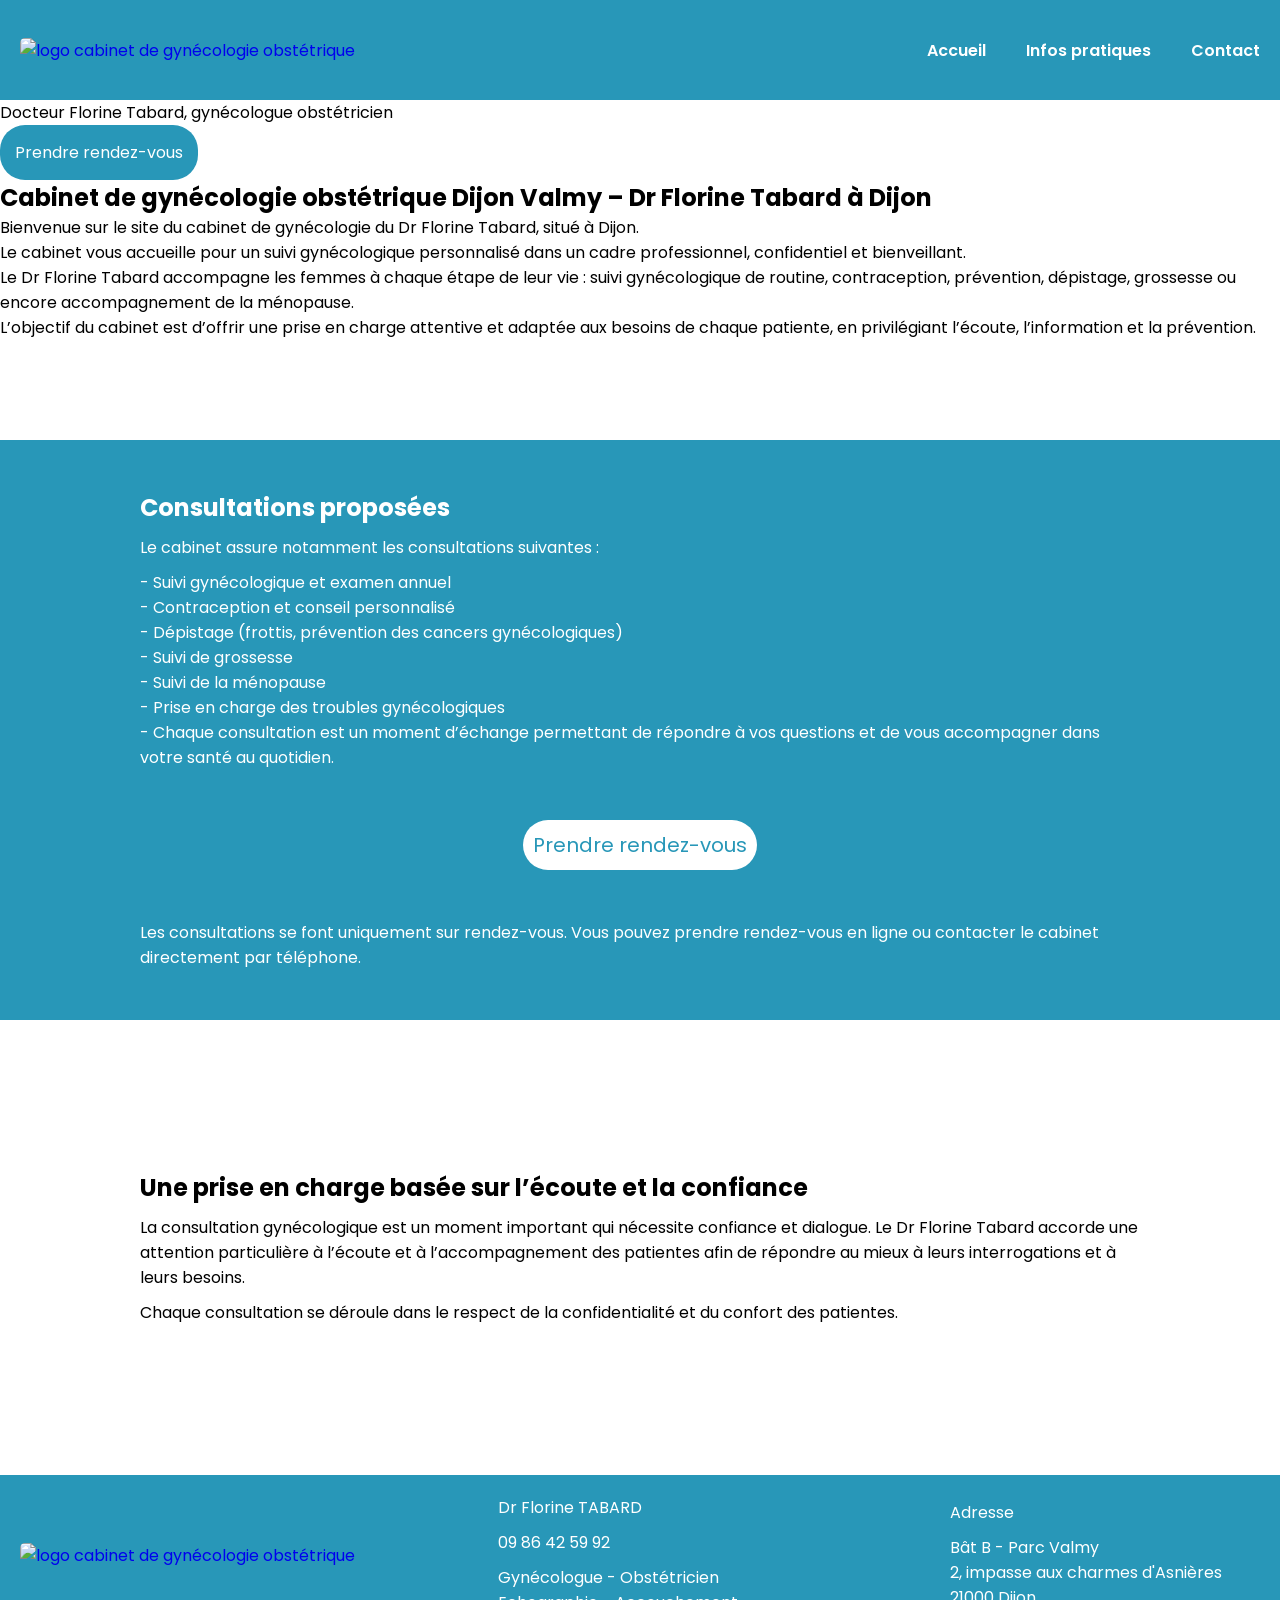
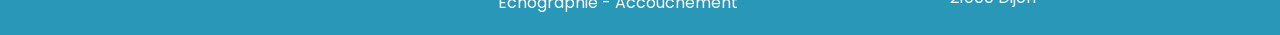
==== index.html @ edba8f2b "retour" ====
<!DOCTYPE html>
<html lang="fr">

<head>


    <meta charset="UTF-8">
    <meta name="description"
        content="Gynécologue à Dijon, consultations, suivi de grossesse, examens, conseils personnalisés et accouchements. Prenez rendez-vous rapidement.">

    <meta name="robots" content="index, follow">
    <meta name="viewport" content="width=device-width, initial-scale=1.0">



    <title>Gynécologue à Dijon - Suivi gynécologique et obstétrique</title>



    <!-- début lien vers google font -->
    <link
        href="https://fonts.googleapis.com/css2?family=Poppins:ital,wght@0,100;0,200;0,300;0,400;0,500;0,600;0,700;0,800;0,900;1,100;1,200;1,300;1,400;1,500;1,600;1,700;1,800;1,900&display=swap"
        rel="stylesheet">


    <!-- fin lien vers google font -->

    <!-- lien vers mon JS -->
    <script src="script.js" defer>   </script>

    <!-- lien vers mon css -->
    <link rel="stylesheet" href="style.css">


</head>




<body>

    <div class="overlay-menu-mobile" onclick="closeMenuMobile()">

    </div>

    <!-- mon header -->

    <header class="header">

        <div class="header_logo">

            <a href="index.html">

                <img src="assets/logo.png" alt="logo cabinet de gynécologie obstétrique">

            </a>

        </div>

        <nav class="header_nav">

            <div class="header_nav_close" onclick="closeMenuMobile()">

                <svg xmlns="http://www.w3.org/2000/svg" fill="none" viewBox="0 0 24 24" stroke-width="1.5"
                    stroke="currentColor" class="size-6">
                    <path stroke-linecap="round" stroke-linejoin="round" d="M6 18 18 6M6 6l12 12" />
                </svg>




            </div>

            <ul class="header_nav_menu">

                <li class="header_nav_menu_link">

                    <a href="index.html"> Accueil</a>

                </li>



                <li class="header_nav_menu_link">

                    <a href="infos.html"> Infos pratiques</a>

                </li>


                <li class="header_nav_menu_link">

                    <a href="contact.html"> Contact</a>

                </li>



            </ul>



        </nav>



        <!-- mon menu burger, avec le svg pris sur heroicons -->

        <div class="header_burger" onclick="openMenuMobile()">

            <svg xmlns="http://www.w3.org/2000/svg" fill="none" viewBox="0 0 24 24" stroke-width="1.5"
                stroke="currentColor" class="size-6">
                <path stroke-linecap="round" stroke-linejoin="round" d="M3.75 6.75h16.5M3.75 12h16.5m-16.5 5.25h16.5" />
            </svg>


        </div>




    </header>



    <main>

        <!-- SECTION 0 : SPECIAL HERO - TITRE -->
        <section class=" ">

            <img src="" alt="logo Cabinet de Gynécologue et obstétrique Dijon">


            <div class=" ">

                <h1 class=" "> Cabinet de gynécologie Dijon Valmy </h1>
                <p class=" ">Docteur Florine Tabard, gynécologue obstétricien</p>




                <div class=" ">

                    <a href="https://www.doctolib.fr/gynecologue-obstetricien/dijon/florine-tabard" class=" btn"
                        target="_blank">Prendre rendez-vous
                    </a>


                </div>


            </div>



        </section>




        <!-- section 1 : présentation du cabinet -->


        <section class=" ">

            <div class=" ">

                <h2>Cabinet de gynécologie obstétrique Dijon Valmy – Dr Florine Tabard à Dijon</h2>

                <p class=" ">
                    Bienvenue sur le site du cabinet de gynécologie du Dr Florine Tabard, situé à Dijon.
                </p>

                <p class=" ">
                    Le cabinet vous accueille pour un suivi gynécologique personnalisé dans un cadre professionnel,
                    confidentiel et bienveillant.
                </p>

                <p class=" ">
                    Le Dr Florine Tabard accompagne les femmes à chaque étape de leur vie : suivi gynécologique de
                    routine, contraception, prévention, dépistage, grossesse ou encore accompagnement de la ménopause.
                </p>

                <p class="">
                    L’objectif du cabinet est d’offrir une prise en charge attentive et adaptée aux besoins de chaque
                    patiente, en privilégiant l’écoute, l’information et la prévention.
                </p>

            </div>


        </section>


        <!-- section 2 : infos accès rapide au infos -->


        <section class="section-blue txt-white padding-section margin-top-100">

            <div class="container-1000">

                <h2>Consultations proposées</h2>

                <p class="margin-top-10">


                    Le cabinet assure notamment les consultations suivantes :
                </p>
                <p class="margin-top-10">
                    - Suivi gynécologique et examen annuel
                </p>
                <p>
                    - Contraception et conseil personnalisé
                </p>
                <p>
                    - Dépistage (frottis, prévention des cancers gynécologiques)
                </p>
                <p>
                    - Suivi de grossesse
                </p>
                <p>
                    - Suivi de la ménopause
                </p>
                <p>
                    - Prise en charge des troubles gynécologiques
                </p>

                <p>
                    - Chaque consultation est un moment d’échange permettant de répondre à vos questions et de vous
                    accompagner dans votre santé au quotidien.

                </p>

                <div class="flex space-around margin-top-50 margin-bottom-50">

                    <a href="https://www.doctolib.fr/gynecologue-obstetricien/dijon/florine-tabard"
                        class=" btn2 size-20 text-center" target="_blank">Prendre
                        rendez-vous
                    </a>

                </div>


                <p>
                    Les consultations se font uniquement sur rendez-vous.
                    Vous pouvez prendre rendez-vous en ligne ou contacter le cabinet directement par téléphone.


                </p>



        </section>

        <!-- section 3 : suplémentaire -->

        <section class="margin-top-100 padding-section">

            <div class="container-1000">

                <h2>Une prise en charge basée sur l’écoute et la confiance</h2>

                <p class="margin-top-10">



                    La consultation gynécologique est un moment important qui nécessite confiance et dialogue.
                    Le Dr Florine Tabard accorde une attention particulière à l’écoute et à l’accompagnement des
                    patientes afin de répondre au mieux à leurs interrogations et à leurs besoins.



                </p>

                <p class="margin-top-10">

                    Chaque consultation se déroule dans le respect de la confidentialité et du confort des patientes.
                </p>






            </div>


        </section>



    </main>










    <footer class="flex space-between align-items-center  padding-20 footer  margin-top-100">
        <!-- mon premier enfant -->

        <div class="footer_logo medium500 medium500-MB-20 medium500-center medium900  medium900-MB-20">

            <a href="index.html">

                <img src="assets/logo.png" alt="logo cabinet de gynécologie obstétrique">

            </a>

        </div>

        <!-- mon deuxieme enfant -->
        <nav class="w-25 medium500 medium500-MB-20 medium500-center medium900  medium900-MB-20">
            <ul class="">




                <li>Dr Florine TABARD</li>
                <li class="margin-top-10 txt-white"><a href="tel:0380404487" class="txt-white">09 86 42 59 92</a></li>
                <li class="margin-top-10">Gynécologue - Obstétricien</li>
                <li>Echographie - Accouchement</li>



            </ul>

        </nav>


        <!-- mon 3e enfant -->
        <nav class="w-25 medium500 medium500-MB-20 medium500-center medium900  medium900-MB-20">
            <ul class="">




                <li>Adresse</li>
                <li class="margin-top-10">Bât B - Parc Valmy</li>
                <li>2, impasse aux charmes d'Asnières</li>
                <li>21000 Dijon</li>

            </ul>

        </nav>






    </footer>



    <script>

        function openMenuMobile() {

            document.querySelector('.header_nav').classList.add('open');

            document.querySelector('.overlay-menu-mobile').classList.add('open');
        }

        function closeMenuMobile() {

            document.querySelector('.header_nav').classList.remove('open');

            document.querySelector('.overlay-menu-mobile').classList.remove('open');
        }


    </script>





    <!-- bibilothèque AOS pour animation -->
    <script>
        AOS.init();
    </script>


</body>


</html>
---- style.css ----
/* RESET : permet d'effacer le style par défaut imposé par le navigateur */

* {
    box-sizing: border-box;
    margin: 0;
    padding: 0;
}


/*-------------------------------------------------------------------------------------------*/
/* mes polices */

body {

    font-family: "Poppins", sans-serif;

    font-style: normal;

}





/*-------------------------------------------------------------------------------------------*/
/* dans un container on un a max-width et un width 100% */
.container-1000 {
    max-width: 1000px;
    width: 100%;
    margin-left: auto;
    margin-right: auto;


}

*-------------------------------------------------------------------------------------------*/
/* TEST DE VISUALISATION POUR LES NULS!!!*/

.bgred {
    background-color: red;
}

.bgblue {
    background-color: blue;
}

.bggreen {
    background-color: green;
}

.bgyellow {
    background-color: yellow;
}

/*-------------------------------------------------------------------------------------------*/


/* les classe fonctionnelle flex */

.flex {
    display: flex;
    /*rendre flexible un parent = aligner ses enfants */
    flex-wrap: wrap;
    /* revient à la ligne */
}

/* mettre un espace entre les enfant*/
.space-between {
    justify-content: space-between;
}

/* en plus un espace sur les côtés*/
.space-around {
    justify-content: space-around;
}

.justify-center {
    justify-content: center;

}

.align-items-center {
    align-items: center;
}

.justify-end {
    justify-content: flex-end;
}


/*-------------------------------------------------------------------------------------------*/
/* mes généralités */

a {
    text-decoration: none;
}

ul {
    list-style-type: none;
}

h1 {
    font-size: 50px;
    font-weight: 300;
}

/*-------------------------------------------------------------------------------------------*/
/* autre fonction */

.text-center {
    text-align: center;
}

.txt-white {
    color: white;
}

.txt-blue {
    color: #2897B8;
}

.txt-red {
    color: red;
}

/*-------------------------------------------------------------------------------------------*/
/* les classes de largeur */

.w-05 {
    width: 5%;
}


.w-10 {
    width: 10%;
}

.w-15 {
    width: 15%;
}


.w-20 {
    width: 20%;
}

.w-23 {
    width: 23%;
}

.w-25 {
    width: 25%;
}

.w-28 {
    width: 28%;
}

.w-29 {
    width: 29%;
}

.w-30 {
    width: 33%;
}


.w-33 {
    width: 33%;
}

.w-35 {
    width: 35%;
}

.w-38 {
    width: 38%;
}

.w-40 {
    width: 40%;
}

.w-42 {
    width: 42%;
}

.w-45 {
    width: 48%;
}

.w-48 {
    width: 48%;
}

.w-50 {
    width: 50%;
}

.w-52 {
    width: 52%;
}

.w-55 {
    width: 55%;
}

.w-60 {
    width: 60%;
}

.w-63 {
    width: 63%;
}

.w-65 {
    width: 65%;
}

.w-68 {
    width: 68%;
}

.w-70 {
    width: 80%;
}

.w-80 {
    width: 80%;
}

.w-90 {
    width: 90%;
}

.w-100 {
    width: 100%;
}

/*-------------------------------------------------------------------------------------------*/
/*mes classes d'espace*/

.gap-20 {
    gap: 20px;
}

/*-------------------------------------------------------------------------------------------*/
/*mes classes de taille */

.size-10 {
    font-size: 10px;
}

.size-15 {
    font-size: 15px;
}

.size-20 {
    font-size: 20px;
}

.size-25 {
    font-size: 25px;
}

.size-30 {
    font-size: 30px;
}

.size-60 {
    font-size: 60px;
}

.size-70 {
    font-size: 60px;
}

.size-100 {
    font-size: 100px;
}


/*-------------------------------------------------------------------------------------------*/
/* seul les margin top et bottom sont tolérés*/

.margin-top-5 {
    margin-top: 5px;
}

.margin-top-10 {
    margin-top: 10px;
}

.margin-top-100 {
    margin-top: 100px;
}

.margin-top-150 {
    margin-top: 150px;
}

.margin-top-170 {
    margin-top: 170px;
}

.margin-top-180 {
    margin-top: 180px;
}

.margin-top-25 {
    margin-top: 25px;
}

.margin-top-50 {
    margin-top: 50px;
}

.margin-top-250 {
    margin-top: 250px;
}

.margin-top-200 {
    margin-top: 200px;
}


.margin-bottom-5 {
    margin-bottom: 5px;
}

.margin-bottom-10 {
    margin-bottom: 10px;
}

.margin-bottom-100 {
    margin-bottom: 100px;
}

.margin-bottom-25 {
    margin-bottom: 25px;
}

.margin-bottom-50 {
    margin-bottom: 50px;
}

.margin-bottom-250 {
    margin-bottom: 250px;
}

.margin-bottom-300 {
    margin-bottom: 300px;
}

*-------------------------------------------------------------------------------------------*/
/*classe padding*/

.padding-5 {

    padding: 5px;
}

.padding-10 {

    padding: 10px;
}


.padding-20 {

    padding: 20px;
}

.padding-30 {

    padding: 30px;
}



*-------------------------------------------------------------------------------------------*/
/*classe bouton*/

.btn {
    background-color: #2897B8;
    color: white;
    padding: 10px 10px;
    display: inline-block;
    border-radius: 25px;
    text-decoration: none;
}

.btn2 {
    background-color: white;
    color:#2897B8;
    padding: 10px 10px;
    display: inline-block;
    border-radius: 25px;
    text-decoration: none;
}


/*-------------------------------------------------------------------------------------------*/
/* section hero*/

.section-hero {
    background-image: url(assets/HERO.jpg);
    background-repeat: no-repeat;
    background-size: cover;
    background-position: center;
    height: 100vH;
    margin-top: 80px;
    color: white;

}

.position-titre {
    transform: translate(0, 250px);
}

.btn {
    background-color: #2897B8;
    color: white;
    padding: 15px 15px;
    display: inline-block;
    border-radius: 25px;
    text-decoration: none;
}

/*-------------------------------------------------------------------------------------------*/
/* MAIN*/

.section-blue {
    background-color: #2897B8 ;
}

.padding-section {

    padding: 50px;
}



/*-------------------------------------------------------------------------------------------*/
/* SECTION GOOGLE */

.card-utilisateur {

    background-color: #2897B8;
    border-radius: 10px;
    padding: 15px;
}

.card-utilisateur2 {

    background-color: red;
    border-radius: 10px;
    padding: 15px;
}

.utilisateur {
    border-radius: 50%;
    height: 80px;
    width: 80px;
}

/*-------------------------------------------------------------------------------------------*/
/* section footer */

.footer {
    background-color: #2897B8;
    color: white;
}

.borderCARD {
    border-radius: 10px;
}

/*-------------------------------------------------------------------------------------------*/
/*-------------------------------------------------------------------------------------------*/
/*-------------------------------------------------------------------------------------------*/
/* section nav header responsive*/

.header {
    background-color: #2897B8;
    width: calc(100%);
    height: 100px;
    position: fixed;
    top: 0;
    left: 0;
    display: flex;
    align-items: center;
    justify-content: space-between;
    padding: 0px 20px;
    box-shadow: #a09dcf;
    z-index: 1;
}

.header_logo img {
    max-height: 80px;
    border-radius: 5px;
}

.footer_logo img {
    max-height: 80px;
    border-radius: 5px;
}

.header_nav_menu {
    padding: 0;
    margin: 0;
    list-style: none;
    display: flex;
    align-items: center;
}

.header_nav_menu_link {
    margin-right: 40px;

}

.header_nav_menu_link:last-of-type {
    margin-right: initial;

}

.header_nav_menu_link a {
    color: white;
    font-weight: 600;
    text-decoration: none;
    position: relative;


}

.header_nav_menu_link a::after {
    content: '';
    height: 2px;
    background-color: white;
    width: 0;
    position: absolute;
    bottom: -5px;
    transition: 0.2s all ease-in-out;

}

.header_nav_menu_link a:hover::after {
    width: 100%;
    left: 0;
}

/*-------------------------------------------------------------------------------------------*/
/* ici ma fonction responsive, ici on code le desktop first et le mobile on le fera après*/
/* pris sur Alsace media quiries*/
/* ECRAN 500*/

.header_burger {
    display: none;
    cursor: pointer;
}

.header_burger svg {
    stroke: white;
    width: 50px;
    height: 50px;

}

.header_nav_close {
    display: none;
}

@media screen and (max-width: 500px) {


    .header_burger {
        display: block;
    }

    .header_nav {
        position: fixed;
        top: 0;
        right: 0;
        width: 300px;
        height: 1OOvh;
        background-color: #2897B8;
        display: flex;
        align-items: center;
        justify-content: center;
        transform: translateX(100%);

        transition: 0.3s transform ease-in-out;

    }

    .header_nav.open {
        transform: initial;

    }

    .header_nav_menu {
        flex-direction: column;
        align-items: flex-start;
    }

    .header_nav_menu_link {
        margin-right: 0;
        margin-bottom: 20px;
    }

    .header_nav_menu_link a {
        font-size: 25px;
    }

    .header_nav_close {
        display: block;
        cursor: pointer;
    }

    .header_nav_close svg {
        stroke: white;
        width: 22px;
        height: 22px;
        position: absolute;
        top: 16px;
        right: 16px;
    }


    .overlay-menu-mobile {
        position: fixed;
        top: 0;
        left: 0;
        width: 100vh;
        height: 100vh;
        background-color: rgba(0, 0, 0, 0.6);
        display: none;
    }


    .overlay-menu-mobile.open {
        display: block
    }


    /*-------------------------------------------------------------------------------------------*/
    /* pour le changement des images de mon main ECRAN 500*/


    .medium500 {
        width: 100%;

    }

    .medium500w-100 {
        width: 100%;

    }

    .medium500-MB-20 {
        margin-bottom: 20px;
    }

    .medium500-center {
        justify-content: center;
    }

}





/*-------------------------------------------------------------------------------------------*/
/*-------------------------------------------------------------------------------------------*/
/*-------------------------------------------------------------------------------------------*/
/* ECRAN 800*/

@media screen and (max-width: 900px) {


    .header_burger {
        display: block;
    }

    .header_nav {
        position: fixed;
        top: 0;
        right: 0;
        width: 300px;
        height: 1OOvh;
        background-color: #2897B8;
        display: flex;
        align-items: center;
        justify-content: center;
        transform: translateX(100%);

        transition: 0.3s transform ease-in-out;

    }

    .header_nav.open {
        transform: initial;

    }

    .header_nav_menu {
        flex-direction: column;
        align-items: flex-start;
    }

    .header_nav_menu_link {
        margin-right: 0;
        margin-bottom: 20px;
    }

    .header_nav_menu_link a {
        font-size: 25px;
    }

    .header_nav_close {
        display: block;
        cursor: pointer;
    }

    .header_nav_close svg {
        stroke: white;
        width: 22px;
        height: 22px;
        position: absolute;
        top: 16px;
        right: 16px;
    }


    .overlay-menu-mobile {
        position: fixed;
        top: 0;
        left: 0;
        width: 100vh;
        height: 100vh;
        background-color: rgba(0, 0, 0, 0.6);
        display: none;
    }


    .overlay-menu-mobile.open {
        display: block
    }


    /*-------------------------------------------------------------------------------------------*/
    /* pour le changement des images de mon main EN ECRAN 900*/


    .medium900 {
        width: 100%;

    }

    .medium900w-100 {
        width: 100%;

    }

    .medium900-MB-20 {
        margin-bottom: 20px;
    }

    .medium900-center {
        justify-content: center;

    }

    .position-titre-900 {
    transform: translate(0, 180px);
    
}

.h1-900 {
    font-size: 30px;
    font-weight: 500;
}

}
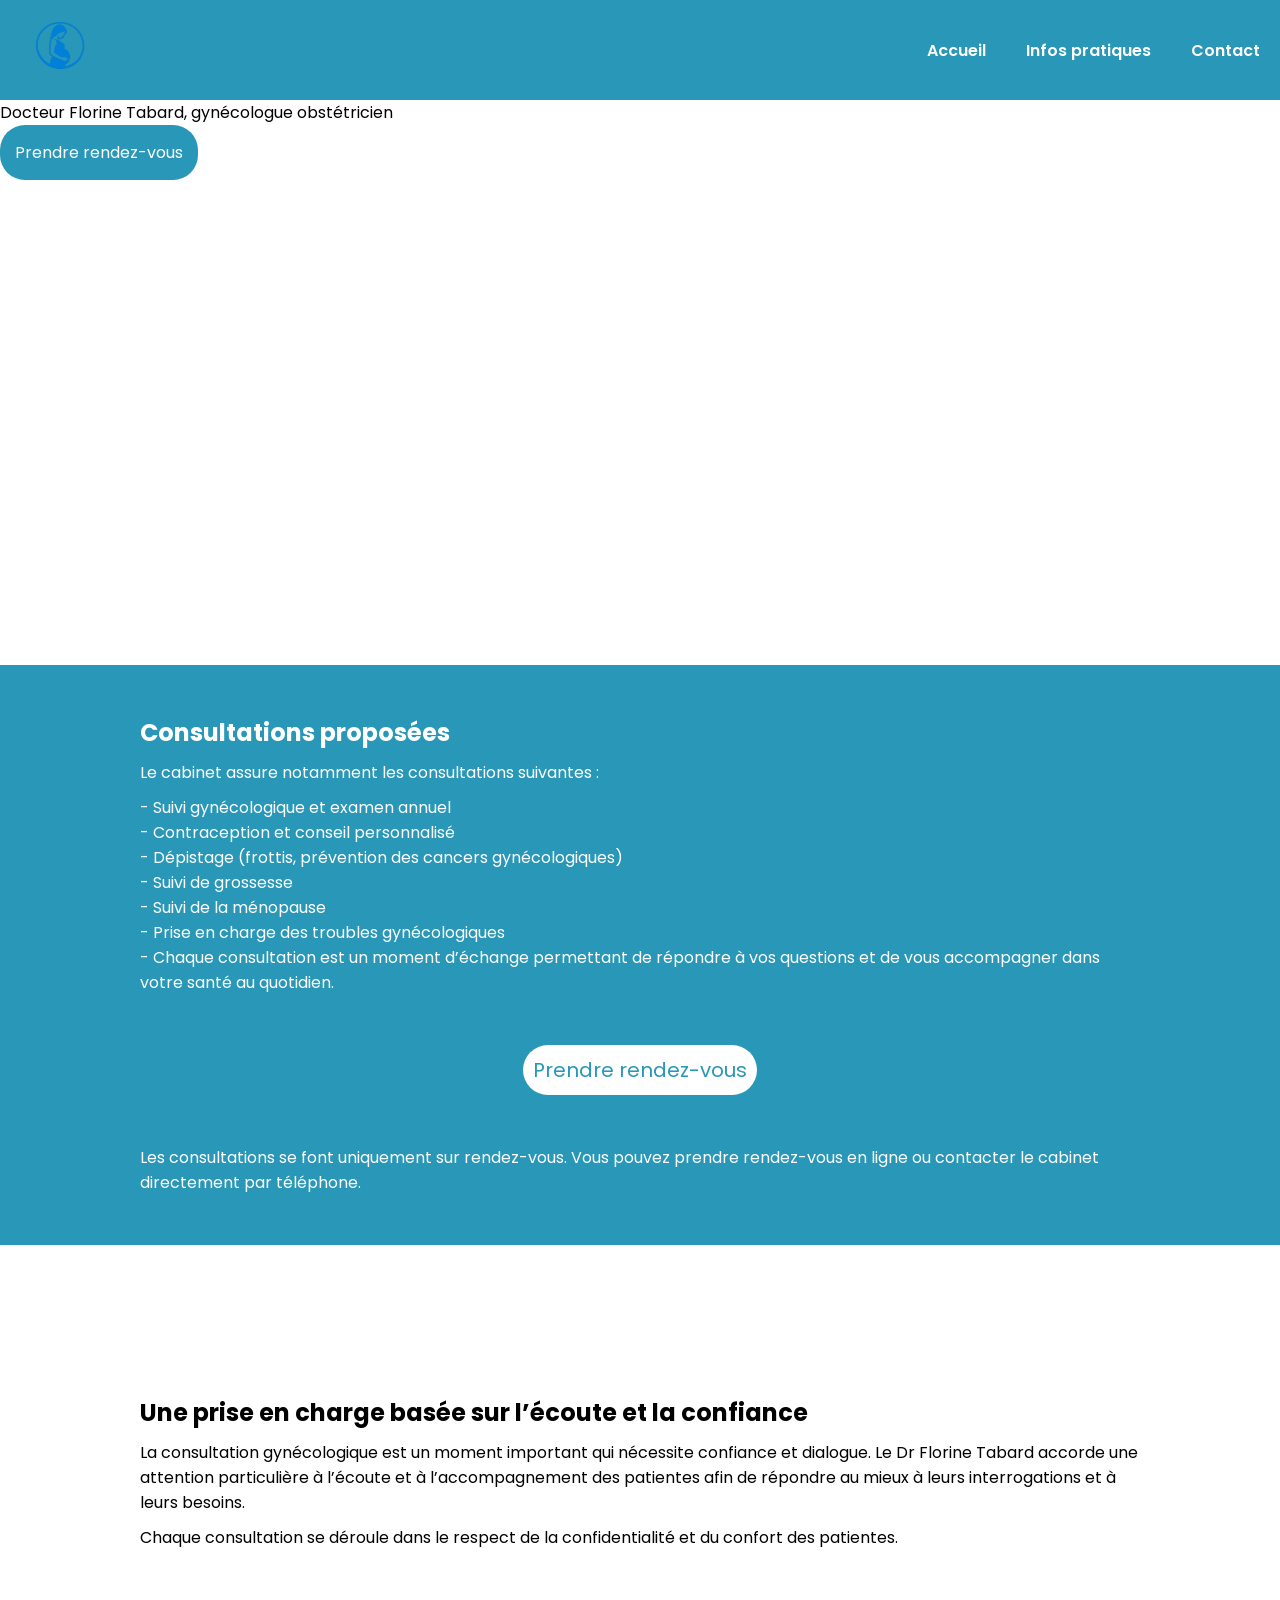
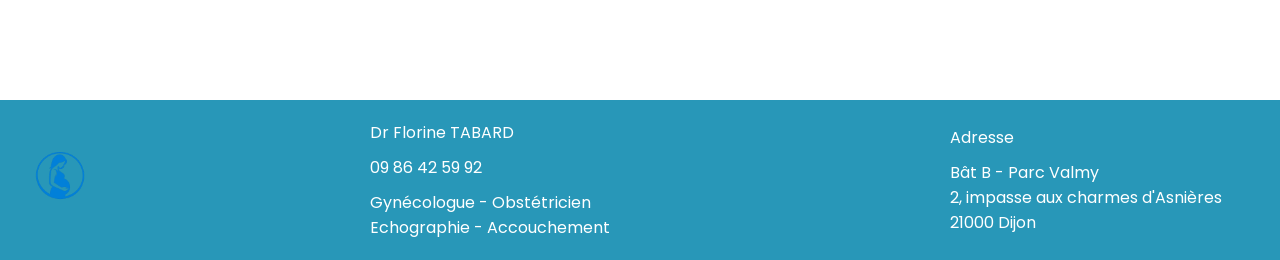
==== commit e2e3eeca: "COMMIT" ====
--- a/index.html
+++ b/index.html
@@ -161,9 +161,9 @@
         <!-- section 1 : présentation du cabinet -->
 
 
-        <section class=" ">
-
-            <div class=" ">
+        <section class="txt-white padding-section margin-top-100 ">
+
+            <div class="container-1000">
 
                 <h2>Cabinet de gynécologie obstétrique Dijon Valmy – Dr Florine Tabard à Dijon</h2>
 
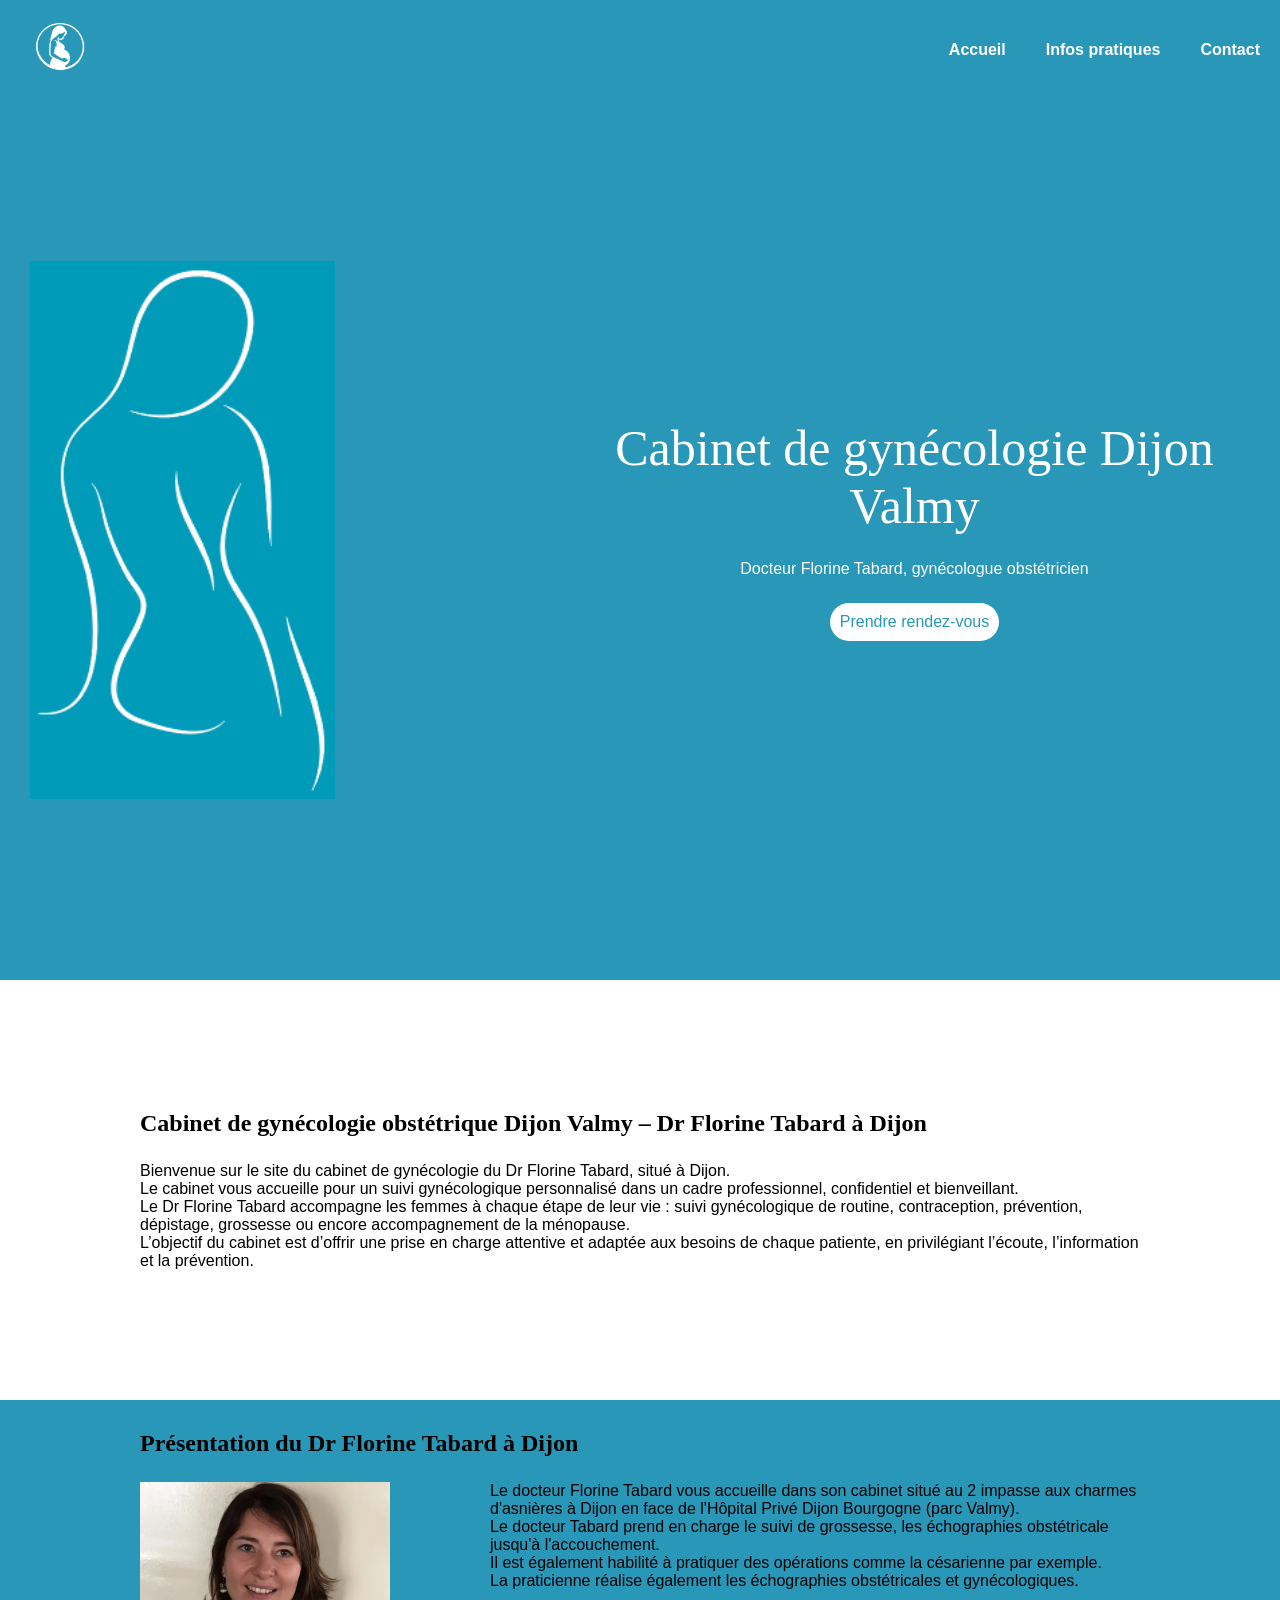
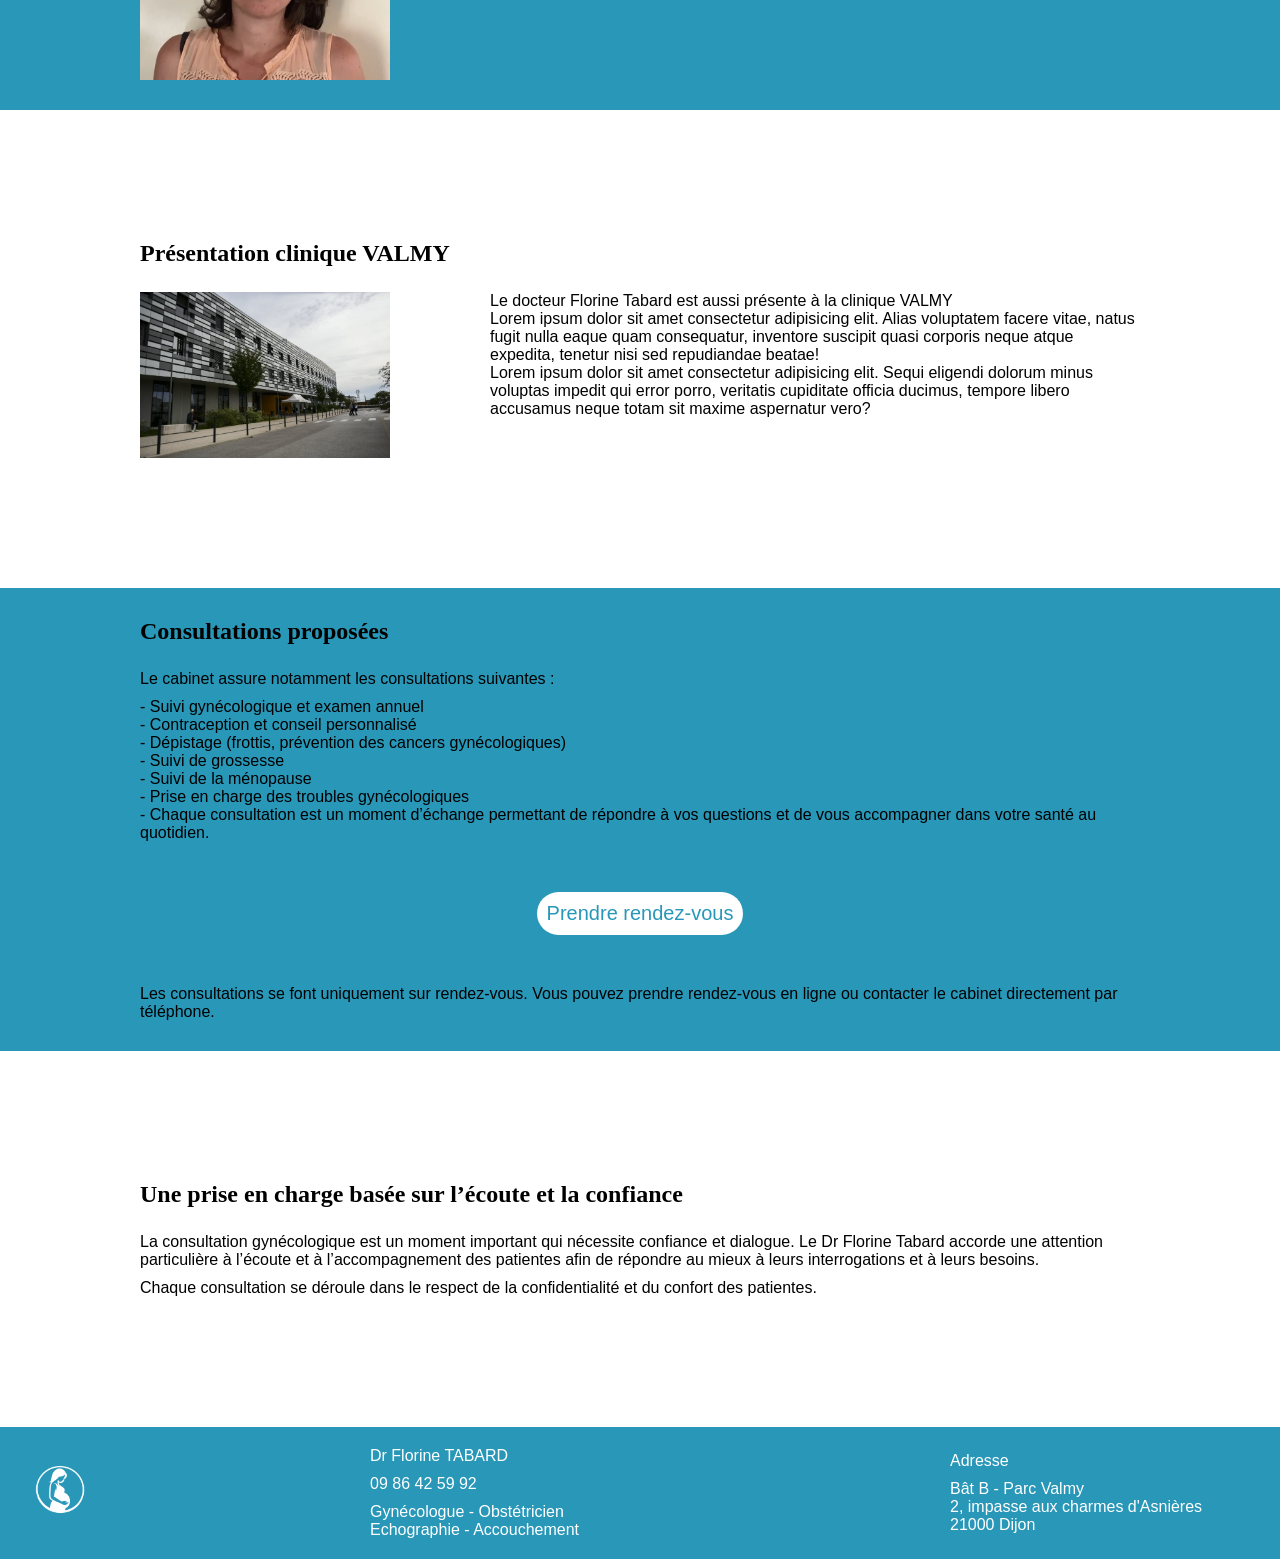
==== commit 751d4748: "retour" ====
--- a/index.html
+++ b/index.html
@@ -51,7 +51,7 @@
 
             <a href="index.html">
 
-                <img src="assets/logo.png" alt="logo cabinet de gynécologie obstétrique">
+                <img src="assets/silhouette_white.png" alt="logo cabinet de gynécologie obstétrique">
 
             </a>
 
@@ -126,22 +126,22 @@
     <main>
 
         <!-- SECTION 0 : SPECIAL HERO - TITRE -->
-        <section class=" ">
-
-            <img src="" alt="logo Cabinet de Gynécologue et obstétrique Dijon">
-
-
-            <div class=" ">
-
-                <h1 class=" "> Cabinet de gynécologie Dijon Valmy </h1>
-                <p class=" ">Docteur Florine Tabard, gynécologue obstétricien</p>
-
-
-
-
-                <div class=" ">
-
-                    <a href="https://www.doctolib.fr/gynecologue-obstetricien/dijon/florine-tabard" class=" btn"
+        <section class=" section-hero flex padding-30 space-between align-items-center  ">
+
+            <img src="assets/logo_opti.png" alt="logo Cabinet de Gynécologue et obstétrique Dijon" class="w-25 medium900w-60">
+
+
+            <div class="w-55 medium900w-100">
+
+                <h1 class=" text-center h1-900"> Cabinet de gynécologie Dijon Valmy</h1>
+                <p class=" text-center margin-top-25 ">Docteur Florine Tabard, gynécologue obstétricien</p>
+
+
+
+
+                <div class=" text-center margin-top-25  ">
+
+                    <a href="https://www.doctolib.fr/gynecologue-obstetricien/dijon/florine-tabard" class=" btn2"
                         target="_blank">Prendre rendez-vous
                     </a>
 
@@ -161,11 +161,12 @@
         <!-- section 1 : présentation du cabinet -->
 
 
-        <section class="txt-white padding-section margin-top-100 ">
+        <section class=" margin-top-100 padding-30">
 
             <div class="container-1000">
 
-                <h2>Cabinet de gynécologie obstétrique Dijon Valmy – Dr Florine Tabard à Dijon</h2>
+                <h2 class="margin-bottom-25">Cabinet de gynécologie obstétrique Dijon Valmy – Dr Florine Tabard à Dijon
+                </h2>
 
                 <p class=" ">
                     Bienvenue sur le site du cabinet de gynécologie du Dr Florine Tabard, situé à Dijon.
@@ -192,16 +193,108 @@
         </section>
 
 
-        <!-- section 2 : infos accès rapide au infos -->
-
-
-        <section class="section-blue txt-white padding-section margin-top-100">
+        <!-- section 2 : présentation du docteur -->
+
+
+        <section class=" margin-top-100 section-blue padding-30 ">
 
             <div class="container-1000">
 
-                <h2>Consultations proposées</h2>
-
-                <p class="margin-top-10">
+                <h2 class="margin-bottom-25">Présentation du Dr Florine Tabard à Dijon</h2>
+
+                <div class="flex space-between">
+
+                    <img src="assets/portrait.png" alt="photo Dr Florine Tabard" class=" w-25 medium900w-100 medium900-MB-20">
+
+                    <div class="w-65 medium900w-100">
+                        <p>
+                            Le docteur Florine Tabard vous accueille dans son cabinet situé au 2 impasse aux charmes
+                            d'asnières à Dijon en face de l'Hôpital Privé Dijon Bourgogne (parc Valmy).
+                        </p>
+                        <p>
+
+
+                            Le docteur Tabard prend en charge le suivi de grossesse, les échographies obstétricale
+                            jusqu'à l'accouchement.
+                        </p>
+                        <p>
+
+                            Il est également habilité à pratiquer des opérations comme la
+                            césarienne par exemple.
+
+                        </p>
+
+                        <p>
+
+                        La praticienne réalise également les échographies obstétricales et
+                        gynécologiques.
+
+                        </p>
+                    </div>
+
+
+
+                </div>
+
+
+
+            </div>
+
+
+        </section>
+
+        <!-- section 3 : présentation du clinique -->
+
+
+        <section class=" margin-top-100 padding-30 ">
+
+            <div class="container-1000">
+
+                <h2 class="margin-bottom-25">Présentation clinique VALMY</h2>
+
+                <div class="flex space-between">
+
+                    <img src="assets/CLINIQUE VALMY.jpg" alt="Clinique VALMY DIJON" class=" w-25 medium900w-100 medium900-MB-20">
+
+                    <div class="w-65 medium900w-100">
+
+                        <p>
+                            Le docteur Florine Tabard est aussi présente à la clinique VALMY
+                        </p>
+
+                        <p>
+
+
+                            Lorem ipsum dolor sit amet consectetur adipisicing elit. Alias voluptatem facere vitae,
+                            natus fugit nulla eaque quam consequatur, inventore suscipit quasi corporis neque atque
+                            expedita, tenetur nisi sed repudiandae beatae!
+                        </p>
+
+                        <p>
+
+                            Lorem ipsum dolor sit amet consectetur adipisicing elit. Sequi eligendi dolorum minus
+                            voluptas impedit qui error porro, veritatis cupiditate officia ducimus, tempore libero
+                            accusamus neque totam sit maxime aspernatur vero?
+
+
+
+                        </p>
+
+                    </div>
+
+        </section>
+
+
+        <!-- section 5 : infos accès rapide au infos -->
+
+
+        <section class=" margin-top-100 section-blue padding-30">
+
+            <div class="container-1000">
+
+                <h2 class="margin-bottom-25">Consultations proposées</h2>
+
+                <p class="">
 
 
                     Le cabinet assure notamment les consultations suivantes :
@@ -252,15 +345,15 @@
 
         </section>
 
-        <!-- section 3 : suplémentaire -->
-
-        <section class="margin-top-100 padding-section">
+        <!-- section 6 : suplémentaire -->
+
+        <section class=" margin-top-100 padding-30">
 
             <div class="container-1000">
 
-                <h2>Une prise en charge basée sur l’écoute et la confiance</h2>
-
-                <p class="margin-top-10">
+                <h2 class="margin-bottom-25">Une prise en charge basée sur l’écoute et la confiance</h2>
+
+                <p class="">
 
 
 
@@ -307,7 +400,7 @@
 
             <a href="index.html">
 
-                <img src="assets/logo.png" alt="logo cabinet de gynécologie obstétrique">
+                <img src="assets/silhouette_white.png" alt="logo cabinet de gynécologie obstétrique">
 
             </a>
 
--- a/style.css
+++ b/style.css
@@ -8,13 +8,16 @@
 
 
 /*-------------------------------------------------------------------------------------------*/
-/* mes polices */
+/* mes polices : pour le body, la police inter a été demandée */
 
 body {
 
-    font-family: "Poppins", sans-serif;
-
-    font-style: normal;
+
+  font-family: "Inter", sans-serif;
+  font-optical-sizing: auto;
+  font-weight: weight;
+  font-style: normal;
+
 
 }
 
@@ -33,24 +36,6 @@
 
 }
 
-*-------------------------------------------------------------------------------------------*/
-/* TEST DE VISUALISATION POUR LES NULS!!!*/
-
-.bgred {
-    background-color: red;
-}
-
-.bgblue {
-    background-color: blue;
-}
-
-.bggreen {
-    background-color: green;
-}
-
-.bgyellow {
-    background-color: yellow;
-}
 
 /*-------------------------------------------------------------------------------------------*/
 
@@ -105,23 +90,30 @@
 }
 
 /*-------------------------------------------------------------------------------------------*/
+/* Pour les titres la police Playfair Display avec sherif a été demandée */
+
+h1, h2{
+    
+  font-family: "Playfair Display", serif;
+  font-optical-sizing: auto;
+  font-weight: weight;
+  font-style: normal;
+}
+
+.txt-white {
+    color: white;
+}
+
+
+
+/*-------------------------------------------------------------------------------------------*/
 /* autre fonction */
 
 .text-center {
     text-align: center;
 }
 
-.txt-white {
-    color: white;
-}
-
-.txt-blue {
-    color: #2897B8;
-}
-
-.txt-red {
-    color: red;
-}
+
 
 /*-------------------------------------------------------------------------------------------*/
 /* les classes de largeur */
@@ -186,7 +178,7 @@
 }
 
 .w-45 {
-    width: 48%;
+    width: 45%;
 }
 
 .w-48 {
@@ -392,7 +384,7 @@
 
 .btn2 {
     background-color: white;
-    color:#2897B8;
+    color: #2897B8;
     padding: 10px 10px;
     display: inline-block;
     border-radius: 25px;
@@ -404,11 +396,11 @@
 /* section hero*/
 
 .section-hero {
-    background-image: url(assets/HERO.jpg);
+    background-color: #2897B8;
     background-repeat: no-repeat;
     background-size: cover;
     background-position: center;
-    height: 100vH;
+    min-height: 100dvh;
     margin-top: 80px;
     color: white;
 
@@ -431,38 +423,20 @@
 /* MAIN*/
 
 .section-blue {
-    background-color: #2897B8 ;
-}
-
-.padding-section {
-
-    padding: 50px;
-}
+    background-color: #2897B8;
+}
+
+
 
 
 
 /*-------------------------------------------------------------------------------------------*/
 /* SECTION GOOGLE */
 
-.card-utilisateur {
-
-    background-color: #2897B8;
-    border-radius: 10px;
-    padding: 15px;
-}
-
-.card-utilisateur2 {
-
-    background-color: red;
-    border-radius: 10px;
-    padding: 15px;
-}
-
-.utilisateur {
-    border-radius: 50%;
-    height: 80px;
-    width: 80px;
-}
+
+
+
+
 
 /*-------------------------------------------------------------------------------------------*/
 /* section footer */
@@ -472,9 +446,7 @@
     color: white;
 }
 
-.borderCARD {
-    border-radius: 10px;
-}
+
 
 /*-------------------------------------------------------------------------------------------*/
 /*-------------------------------------------------------------------------------------------*/
@@ -753,14 +725,28 @@
     /* pour le changement des images de mon main EN ECRAN 900*/
 
 
-    .medium900 {
+
+
+    .medium900w-60 {
+        width: 60%;
+        display: block;
+        margin: 0 auto;
+
+    }
+
+        .medium900w-100 {
         width: 100%;
-
-    }
-
-    .medium900w-100 {
-        width: 100%;
-
+        display: block;
+        margin: 0 auto;
+
+    }
+
+
+    .container-medium900w-60 {
+        width: 60%;
+        display: flex;
+        justify-content: center;
+        align-items: center;
     }
 
     .medium900-MB-20 {
@@ -773,13 +759,13 @@
     }
 
     .position-titre-900 {
-    transform: translate(0, 180px);
-    
-}
-
-.h1-900 {
-    font-size: 30px;
-    font-weight: 500;
-}
+        transform: translate(0, 180px);
+
+    }
+
+    .h1-900 {
+        font-size: 30px;
+        font-weight: 500;
+    }
 
 }
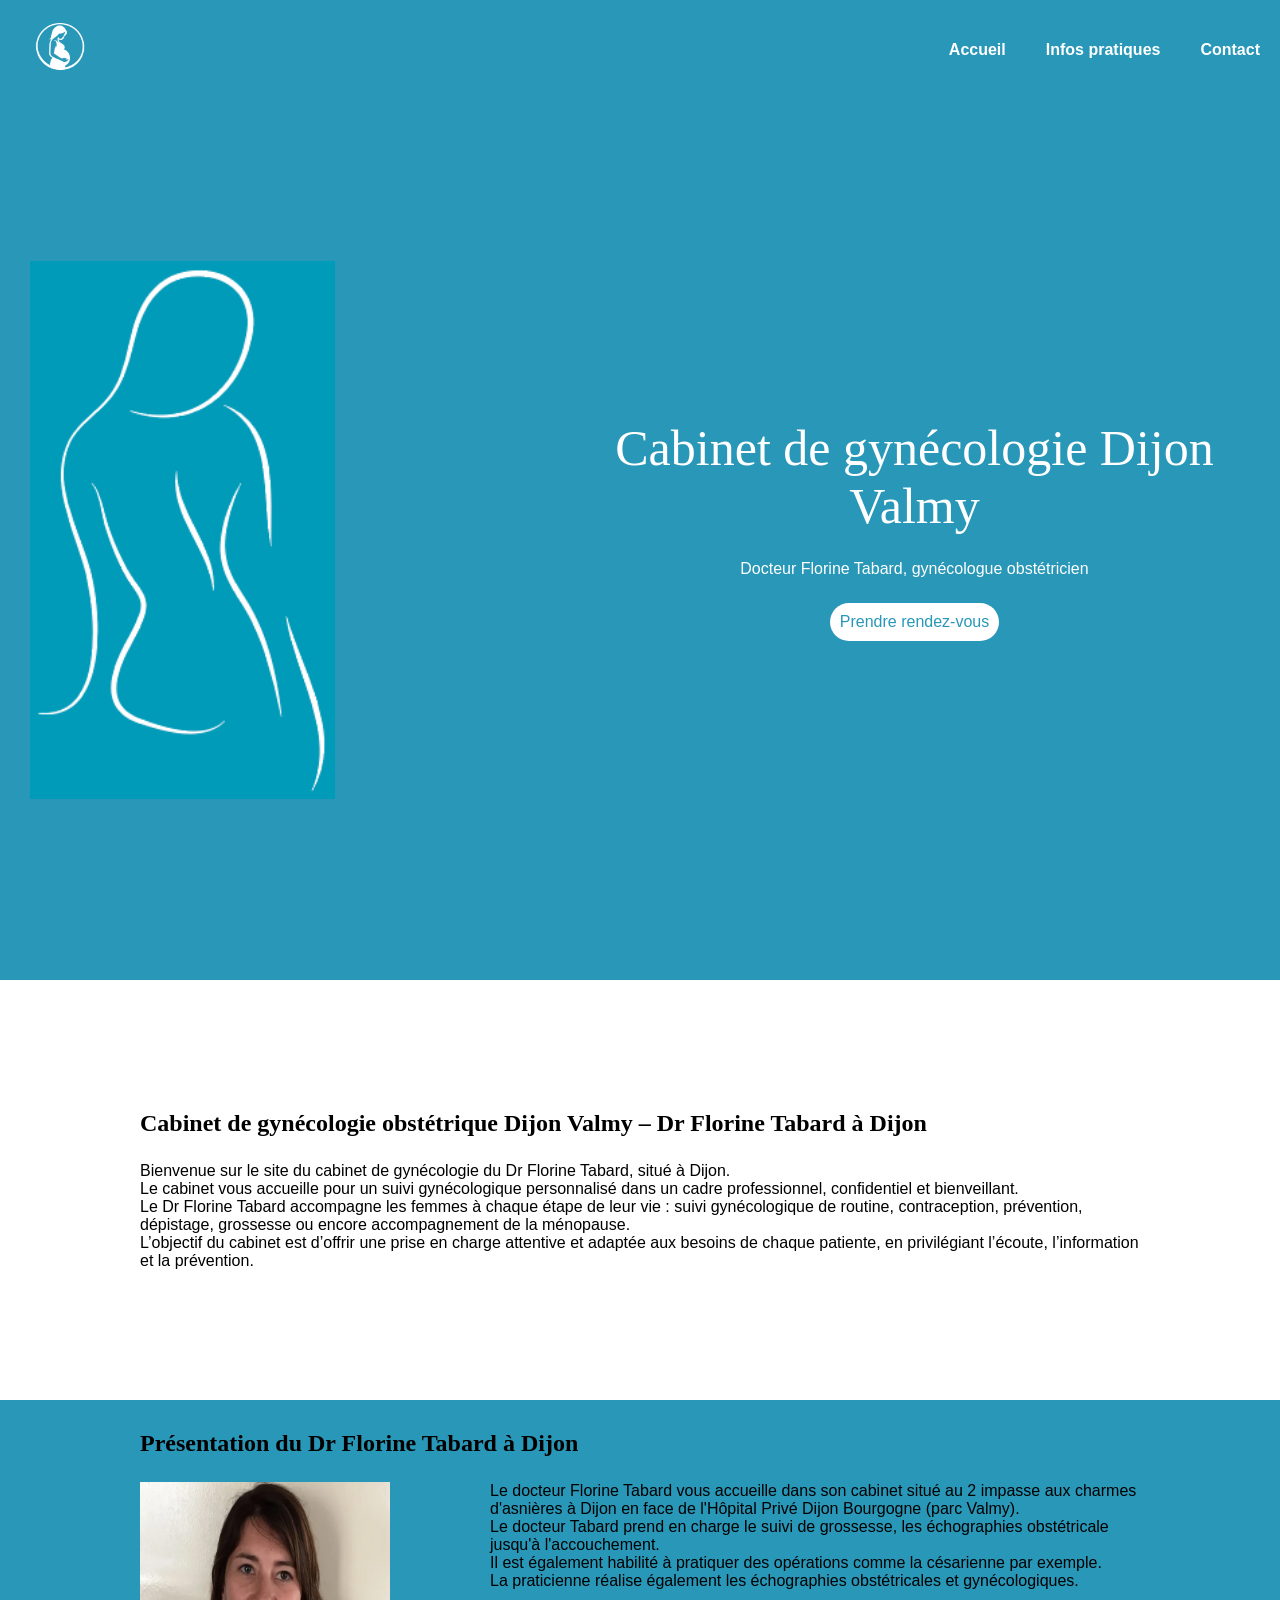
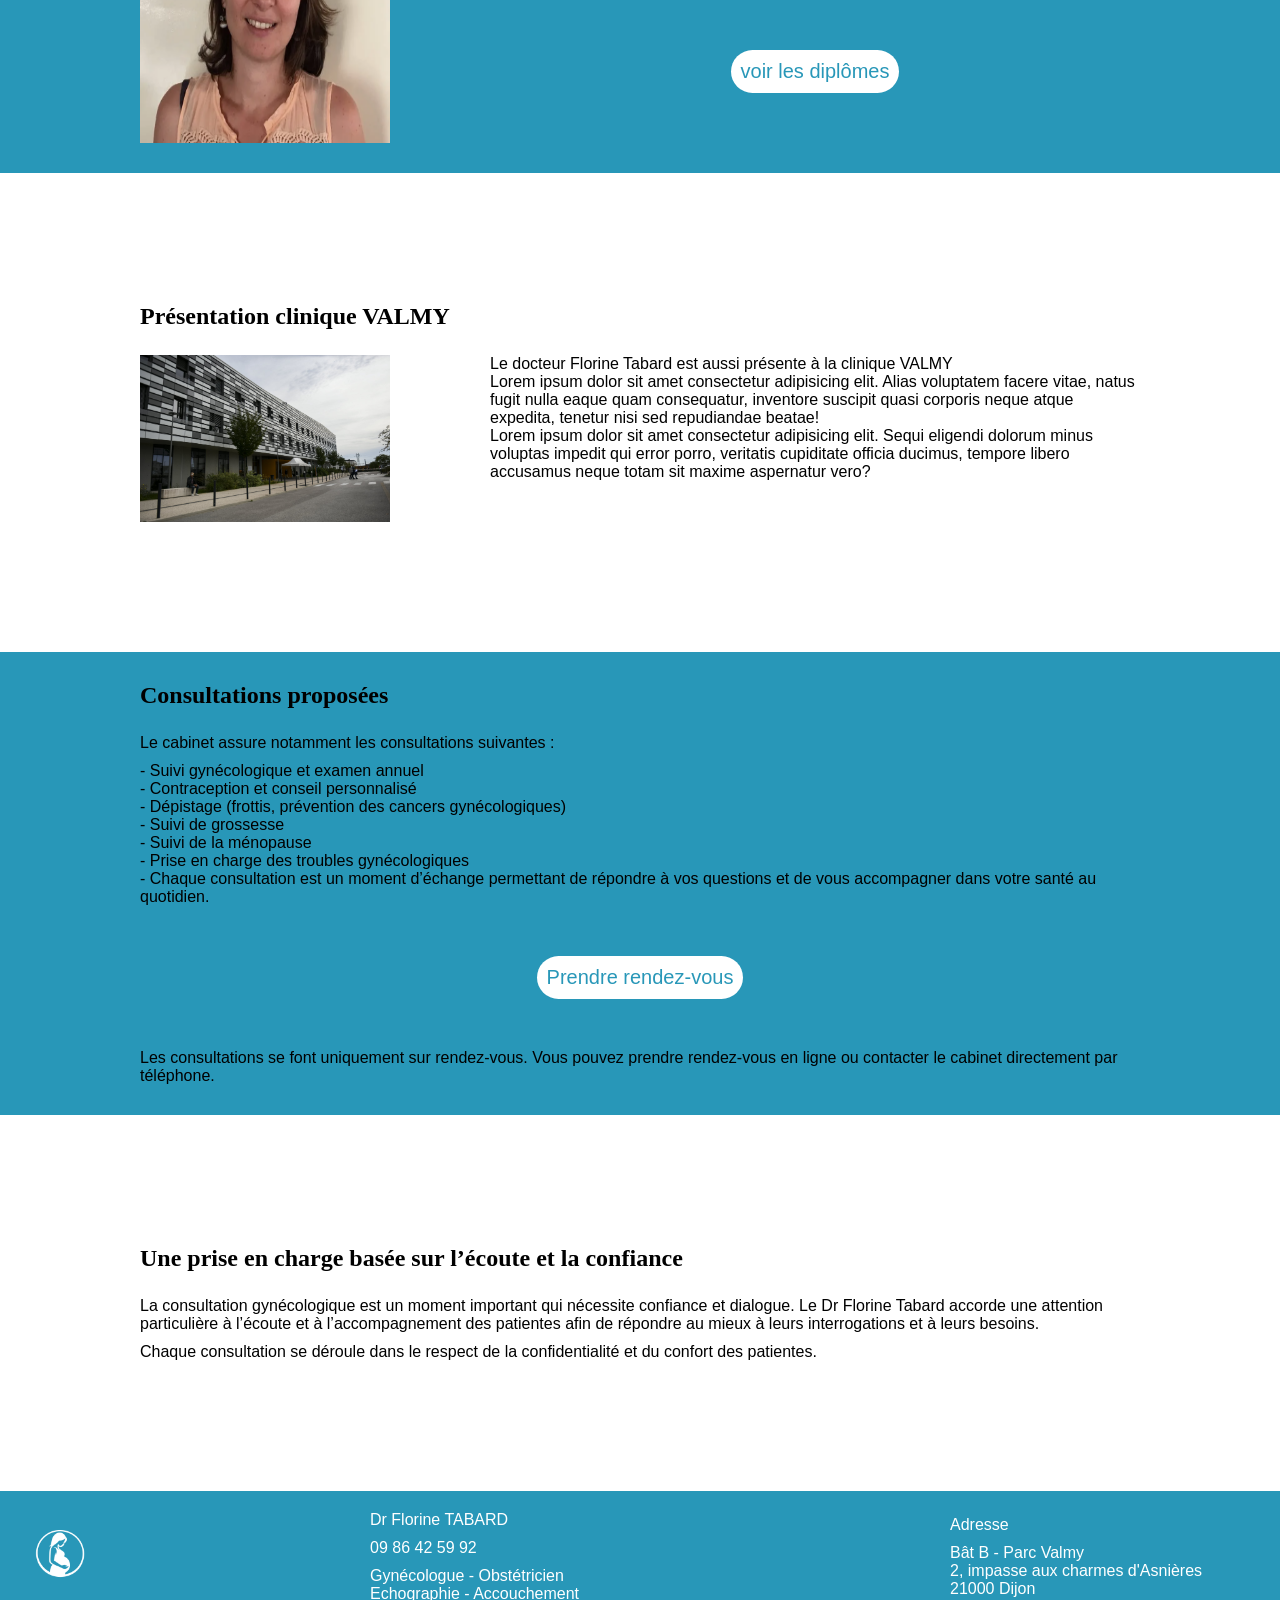
==== commit ee9512fc: "retour" ====
--- a/index.html
+++ b/index.html
@@ -128,7 +128,8 @@
         <!-- SECTION 0 : SPECIAL HERO - TITRE -->
         <section class=" section-hero flex padding-30 space-between align-items-center  ">
 
-            <img src="assets/logo_opti.png" alt="logo Cabinet de Gynécologue et obstétrique Dijon" class="w-25 medium900w-60">
+            <img src="assets/logo_opti.png" alt="logo Cabinet de Gynécologue et obstétrique Dijon"
+                class="w-25 medium900w-60">
 
 
             <div class="w-55 medium900w-100">
@@ -204,7 +205,8 @@
 
                 <div class="flex space-between">
 
-                    <img src="assets/portrait.png" alt="photo Dr Florine Tabard" class=" w-25 medium900w-100 medium900-MB-20">
+                    <img src="assets/portrait.png" alt="photo Dr Florine Tabard"
+                        class=" w-25 medium900w-100 medium900-MB-20">
 
                     <div class="w-65 medium900w-100">
                         <p>
@@ -226,10 +228,19 @@
 
                         <p>
 
-                        La praticienne réalise également les échographies obstétricales et
-                        gynécologiques.
-
-                        </p>
+                            La praticienne réalise également les échographies obstétricales et
+                            gynécologiques.
+
+                        </p>
+
+                        <div class="flex space-around margin-top-50 margin-bottom-50">
+
+                        <a href="diplome.html"
+                            class=" btn2 size-20 text-center margin-top-10" target="_blank">voir les diplômes
+                        </a>
+
+                        </div>
+
                     </div>
 
 
@@ -254,7 +265,8 @@
 
                 <div class="flex space-between">
 
-                    <img src="assets/CLINIQUE VALMY.jpg" alt="Clinique VALMY DIJON" class=" w-25 medium900w-100 medium900-MB-20">
+                    <img src="assets/CLINIQUE VALMY.jpg" alt="Clinique VALMY DIJON"
+                        class=" w-25 medium900w-100 medium900-MB-20">
 
                     <div class="w-65 medium900w-100">
 
